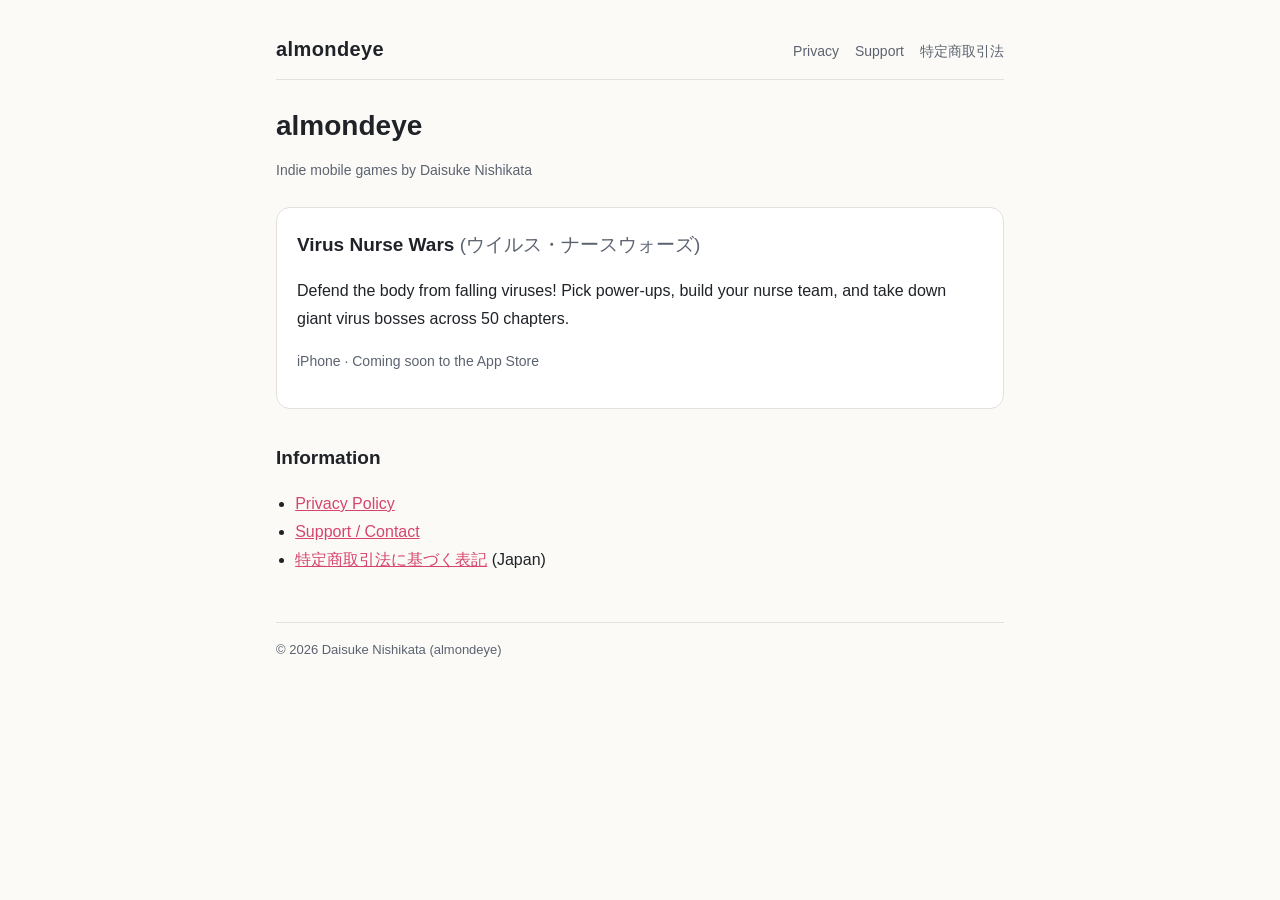
==== index.html @ a062191f "開発者サイトを作成（プライバシーポリシー・サポート・特定商取引法の表記・app-ads.txt） Co-Authored-By: Claude Opus 5.5 <noreply@anthropic." ====
<!doctype html>
<html lang="en"><head><meta charset="utf-8"><meta name="viewport" content="width=device-width,initial-scale=1">
<title>almondeye</title><link rel="stylesheet" href="/style.css"></head>
<body><div class="wrap">
<header><a class="brand" href="/">almondeye</a>
<nav><a href="/privacy.html">Privacy</a><a href="/support.html">Support</a><a href="/tokushoho.html">特定商取引法</a></nav></header>
<h1>almondeye</h1>
<p class="meta">Indie mobile games by Daisuke Nishikata</p>
<div class="card">
<h2 style="margin-top:0">Virus Nurse Wars <span style="font-weight:400;color:var(--mut)">(ウイルス・ナースウォーズ)</span></h2>
<p>Defend the body from falling viruses! Pick power-ups, build your nurse team, and take down giant virus bosses across 50 chapters.</p>
<p style="color:var(--mut);font-size:14px">iPhone &middot; Coming soon to the App Store</p>
</div>
<h2>Information</h2>
<ul>
<li><a href="/privacy.html">Privacy Policy</a></li>
<li><a href="/support.html">Support / Contact</a></li>
<li><a href="/tokushoho.html">特定商取引法に基づく表記</a> (Japan)</li>
</ul>
<footer>&copy; 2026 Daisuke Nishikata (almondeye)</footer>
</div></body></html>
---- style.css ----
:root{--bg:#fbfaf7;--fg:#1f2328;--mut:#5c6370;--line:#e4e1da;--acc:#d6456b;--card:#fff}
@media (prefers-color-scheme:dark){:root{--bg:#15171a;--fg:#e8e6e3;--mut:#a0a4ab;--line:#2c2f34;--acc:#ff7a9c;--card:#1c1f23}}
*{box-sizing:border-box}
body{margin:0;background:var(--bg);color:var(--fg);font:16px/1.75 -apple-system,BlinkMacSystemFont,"Segoe UI","Hiragino Sans","Noto Sans JP",sans-serif}
.wrap{max-width:760px;margin:0 auto;padding:32px 16px 64px}
header{display:flex;justify-content:space-between;align-items:baseline;flex-wrap:wrap;gap:8px;border-bottom:1px solid var(--line);padding-bottom:12px;margin-bottom:28px}
header a.brand{font-weight:700;font-size:20px;color:var(--fg);text-decoration:none;letter-spacing:.02em}
nav a{color:var(--mut);text-decoration:none;margin-left:16px;font-size:14px}
nav a:hover{color:var(--acc)}
h1{font-size:28px;line-height:1.3;margin:0 0 4px}
h2{font-size:19px;margin:32px 0 8px}
.meta{color:var(--mut);font-size:14px;margin-bottom:24px}
a{color:var(--acc)}
.card{background:var(--card);border:1px solid var(--line);border-radius:14px;padding:20px}
table{width:100%;border-collapse:collapse;font-size:15px}
th,td{text-align:left;vertical-align:top;padding:12px 10px;border-bottom:1px solid var(--line)}
th{width:34%;color:var(--mut);font-weight:600}
@media (max-width:560px){th,td{display:block;width:100%;padding:6px 0}th{padding-top:14px;border-bottom:none}}
ul{padding-left:1.2em}
footer{margin-top:48px;color:var(--mut);font-size:13px;border-top:1px solid var(--line);padding-top:16px}
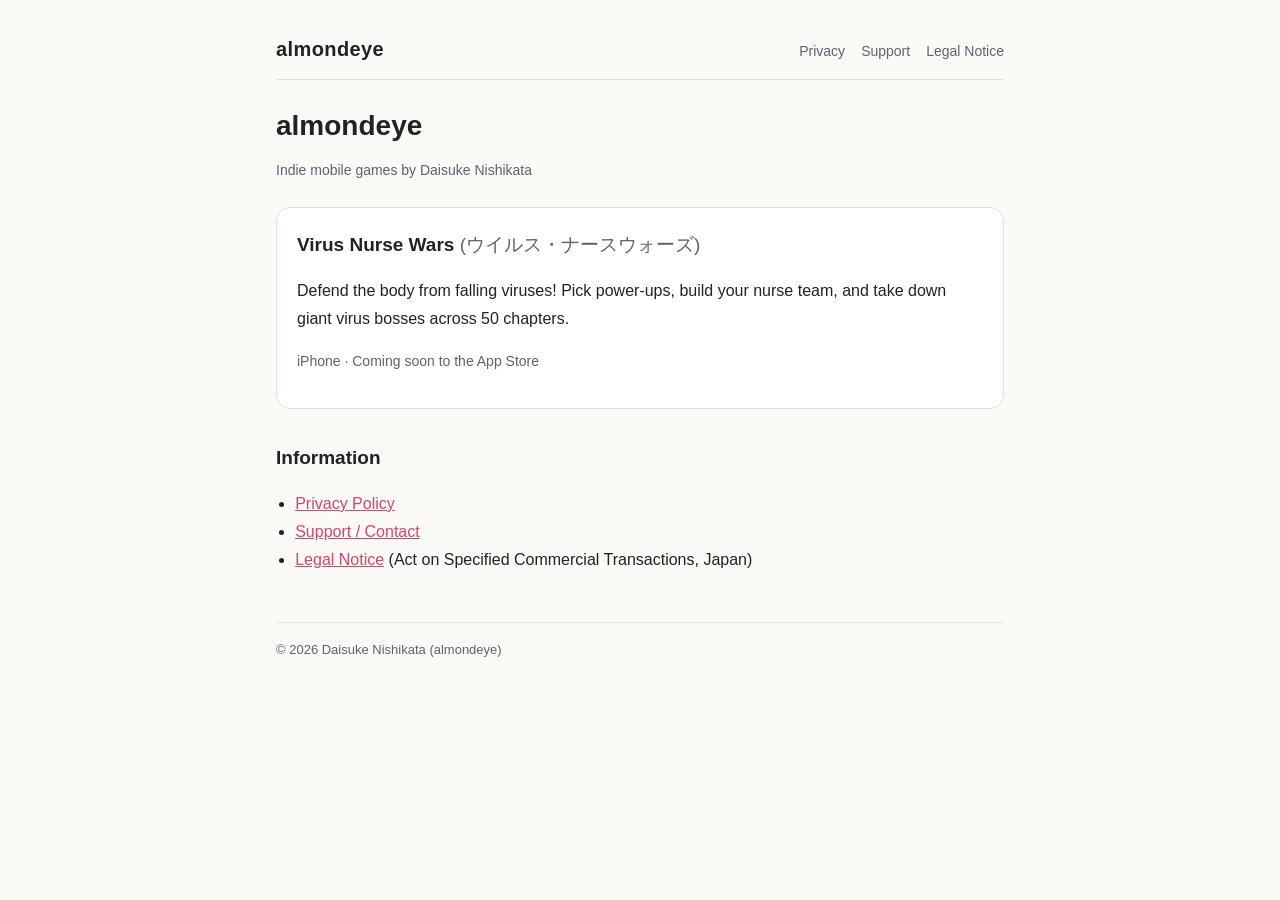
==== commit 17267e15: "特定商取引法の表記を英語ベースにし、下に日本語を併記 Co-Authored-By: Claude Opus 5.5 <noreply@anthropic.com> Claude-Session: h" ====
--- a/index.html
+++ b/index.html
@@ -3,7 +3,7 @@
 <title>almondeye</title><link rel="stylesheet" href="/style.css"></head>
 <body><div class="wrap">
 <header><a class="brand" href="/">almondeye</a>
-<nav><a href="/privacy.html">Privacy</a><a href="/support.html">Support</a><a href="/tokushoho.html">特定商取引法</a></nav></header>
+<nav><a href="/privacy.html">Privacy</a><a href="/support.html">Support</a><a href="/tokushoho.html">Legal Notice</a></nav></header>
 <h1>almondeye</h1>
 <p class="meta">Indie mobile games by Daisuke Nishikata</p>
 <div class="card">
@@ -15,7 +15,7 @@
 <ul>
 <li><a href="/privacy.html">Privacy Policy</a></li>
 <li><a href="/support.html">Support / Contact</a></li>
-<li><a href="/tokushoho.html">特定商取引法に基づく表記</a> (Japan)</li>
+<li><a href="/tokushoho.html">Legal Notice</a> (Act on Specified Commercial Transactions, Japan)</li>
 </ul>
 <footer>&copy; 2026 Daisuke Nishikata (almondeye)</footer>
 </div></body></html>
